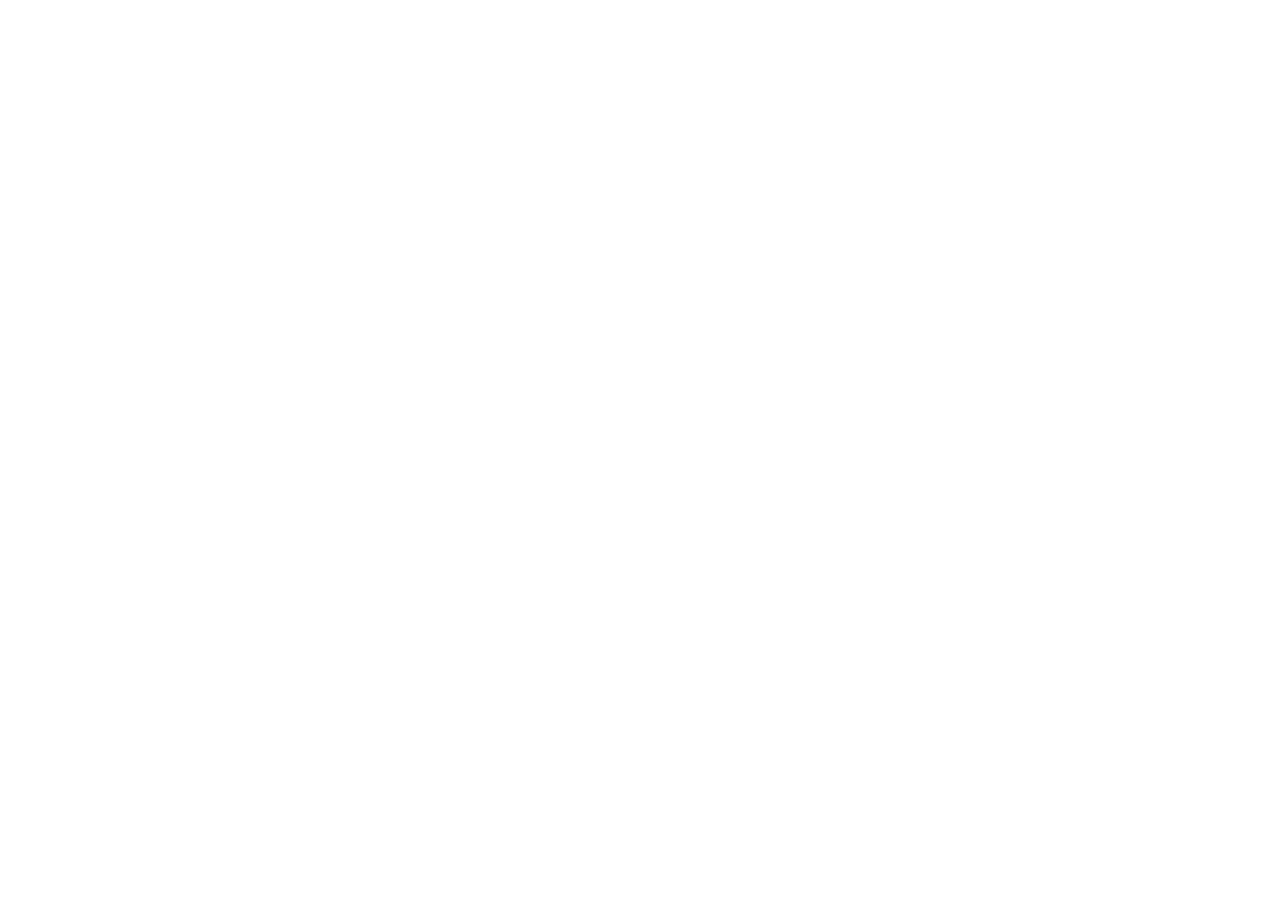
==== index.html @ 96627947 "index" ====
<!DOCTYPE html><html><head><meta charset=utf-8><meta name=viewport content="width=device-width,initial-scale=1"><title>showcar</title><link href=/static/css/app.3d7162e06d2c3dfc57e698b5d2e3f928.css rel=stylesheet></head><body><div id=app></div><script type=text/javascript src=/static/js/manifest.2ae2e69a05c33dfc65f8.js></script><script type=text/javascript src=/static/js/vendor.08a08b1ce6502464ef05.js></script><script type=text/javascript src=/static/js/app.166dd9faf4b6a2772e2f.js></script></body></html>
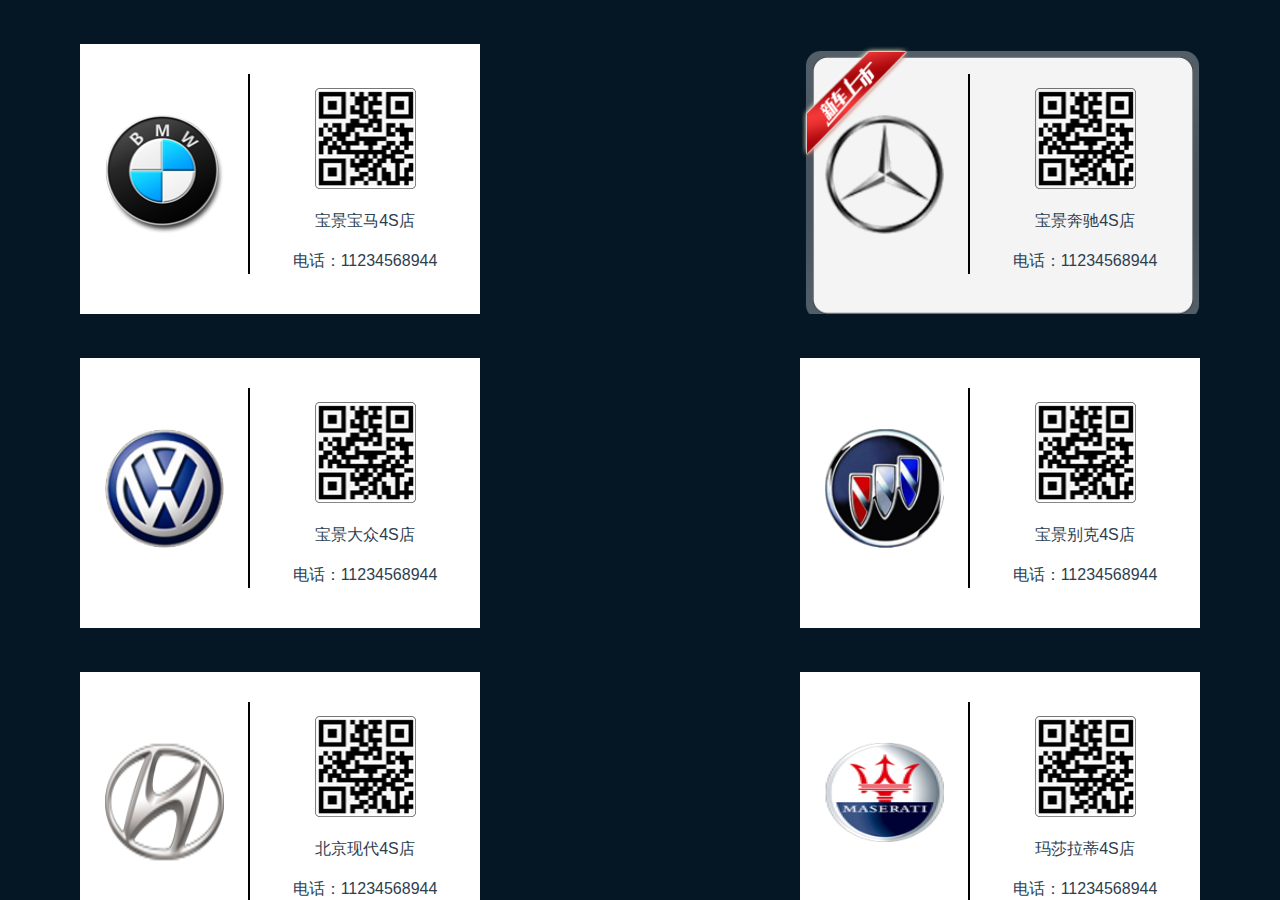
==== commit 101f7c72: "update" ====
--- a/index.html
+++ b/index.html
@@ -1 +1 @@
-<!DOCTYPE html><html><head><meta charset=utf-8><meta name=viewport content="width=device-width,initial-scale=1"><title>showcar</title><link href=/static/css/app.3d7162e06d2c3dfc57e698b5d2e3f928.css rel=stylesheet></head><body><div id=app></div><script type=text/javascript src=/static/js/manifest.2ae2e69a05c33dfc65f8.js></script><script type=text/javascript src=/static/js/vendor.08a08b1ce6502464ef05.js></script><script type=text/javascript src=/static/js/app.166dd9faf4b6a2772e2f.js></script></body></html>+<!DOCTYPE html><html><head><meta charset=utf-8><meta name=viewport content="width=device-width,initial-scale=1"><title>showcar</title><link href=/static/css/app.4a319bc3fc315acbc1d6d2294ffc2790.css rel=stylesheet></head><body><div id=app></div><script type=text/javascript src=/static/js/manifest.2ae2e69a05c33dfc65f8.js></script><script type=text/javascript src=/static/js/vendor.08a08b1ce6502464ef05.js></script><script type=text/javascript src=/static/js/app.52a9c3a6511834cae2ea.js></script></body></html>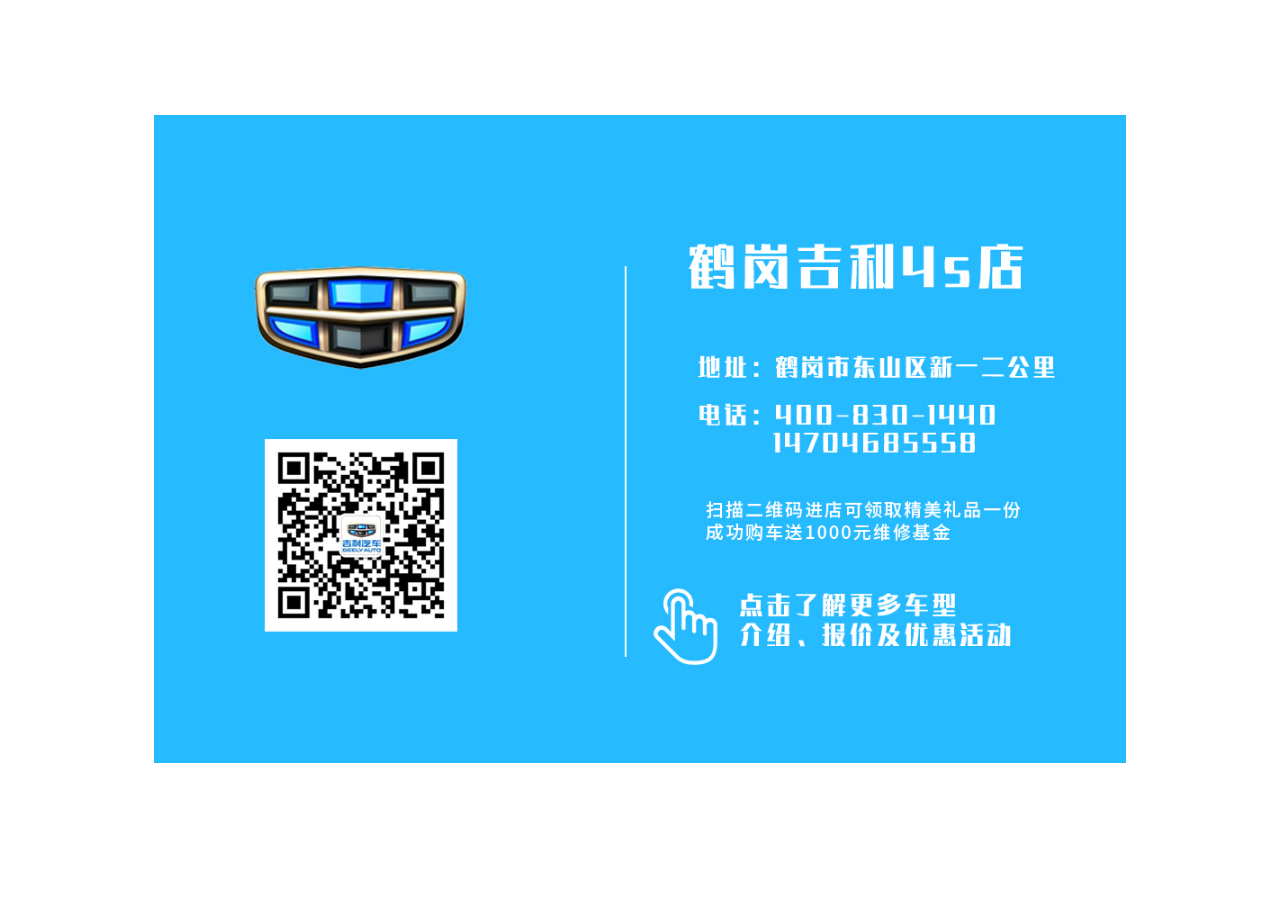
==== commit 8a2fbb41: "add new car show" ====
--- a/index.html
+++ b/index.html
@@ -1 +1 @@
-<!DOCTYPE html><html><head><meta charset=utf-8><meta name=viewport content="width=device-width,initial-scale=1"><title>showcar</title><link href=/static/css/app.4a319bc3fc315acbc1d6d2294ffc2790.css rel=stylesheet></head><body><div id=app></div><script type=text/javascript src=/static/js/manifest.2ae2e69a05c33dfc65f8.js></script><script type=text/javascript src=/static/js/vendor.08a08b1ce6502464ef05.js></script><script type=text/javascript src=/static/js/app.52a9c3a6511834cae2ea.js></script></body></html>+<!DOCTYPE html><html><head><meta charset=utf-8><meta name=viewport content="width=device-width,initial-scale=1"><title>carshow</title><link href=/static/css/app.90808871d646567eaec6ad92333cfd5a.css rel=stylesheet></head><body><div id=app></div><script type=text/javascript src=/static/js/manifest.2ae2e69a05c33dfc65f8.js></script><script type=text/javascript src=/static/js/vendor.92a434c973eefec2db1a.js></script><script type=text/javascript src=/static/js/app.d0809701f386eaba2316.js></script></body></html>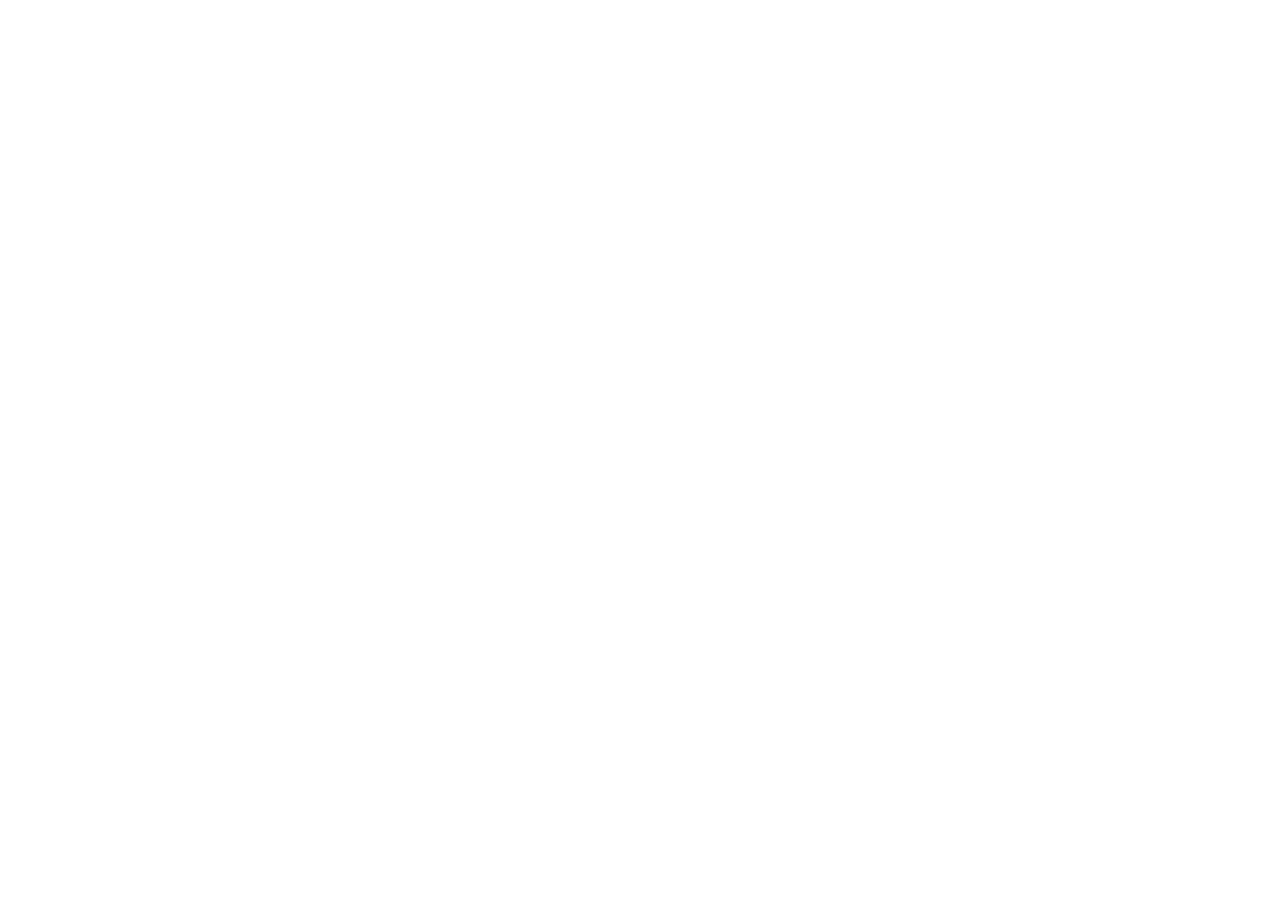
==== commit d1089803: "“" ====
--- a/index.html
+++ b/index.html
@@ -1 +1 @@
-<!DOCTYPE html><html><head><meta charset=utf-8><meta name=viewport content="width=device-width,initial-scale=1"><title>carshow</title><link href=/static/css/app.90808871d646567eaec6ad92333cfd5a.css rel=stylesheet></head><body><div id=app></div><script type=text/javascript src=/static/js/manifest.2ae2e69a05c33dfc65f8.js></script><script type=text/javascript src=/static/js/vendor.92a434c973eefec2db1a.js></script><script type=text/javascript src=/static/js/app.d0809701f386eaba2316.js></script></body></html>+<!DOCTYPE html><html><head><meta charset=utf-8><meta name=viewport content="width=device-width,initial-scale=1"><title>carshow</title><link href=/static/css/app.90808871d646567eaec6ad92333cfd5a.css rel=stylesheet></head><body><div id=app></div><script type=text/javascript src=/static/js/manifest.2ae2e69a05c33dfc65f8.js></script><script type=text/javascript src=/static/js/vendor.92a434c973eefec2db1a.js></script><script type=text/javascript src=/static/js/app.c76017a7bfda6312e7f8.js></script></body></html>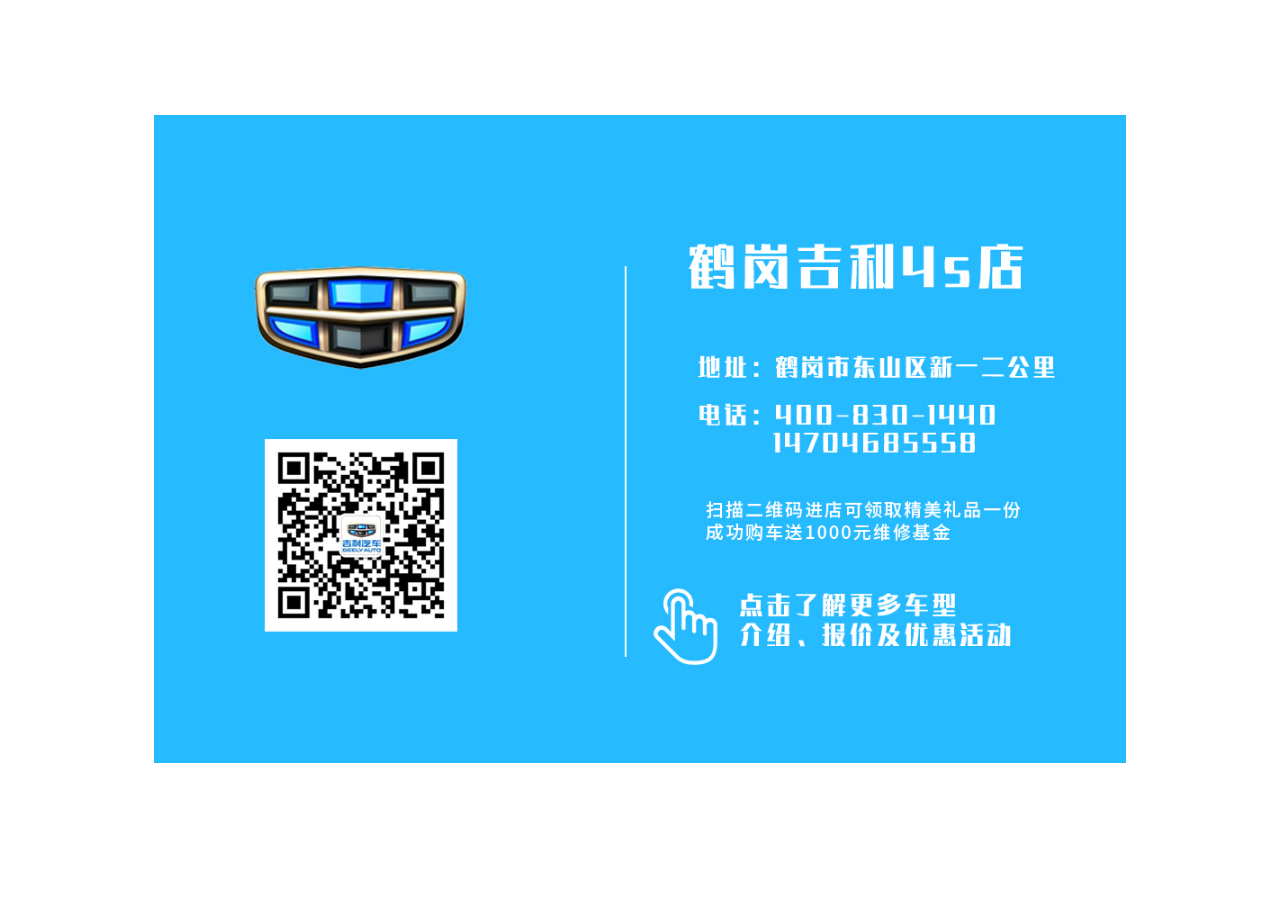
==== commit 473f2936: "update" ====
--- a/index.html
+++ b/index.html
@@ -1 +1 @@
-<!DOCTYPE html><html><head><meta charset=utf-8><meta name=viewport content="width=device-width,initial-scale=1"><title>carshow</title><link href=/static/css/app.90808871d646567eaec6ad92333cfd5a.css rel=stylesheet></head><body><div id=app></div><script type=text/javascript src=/static/js/manifest.2ae2e69a05c33dfc65f8.js></script><script type=text/javascript src=/static/js/vendor.92a434c973eefec2db1a.js></script><script type=text/javascript src=/static/js/app.c76017a7bfda6312e7f8.js></script></body></html>+<!DOCTYPE html><html><head><meta charset=utf-8><meta name=viewport content="width=device-width,initial-scale=1"><title>carshow</title><link href=/static/css/app.90808871d646567eaec6ad92333cfd5a.css rel=stylesheet></head><body><div id=app></div><script type=text/javascript src=/static/js/manifest.2ae2e69a05c33dfc65f8.js></script><script type=text/javascript src=/static/js/vendor.92a434c973eefec2db1a.js></script><script type=text/javascript src=/static/js/app.a8401690e9e6d3c11117.js></script></body></html>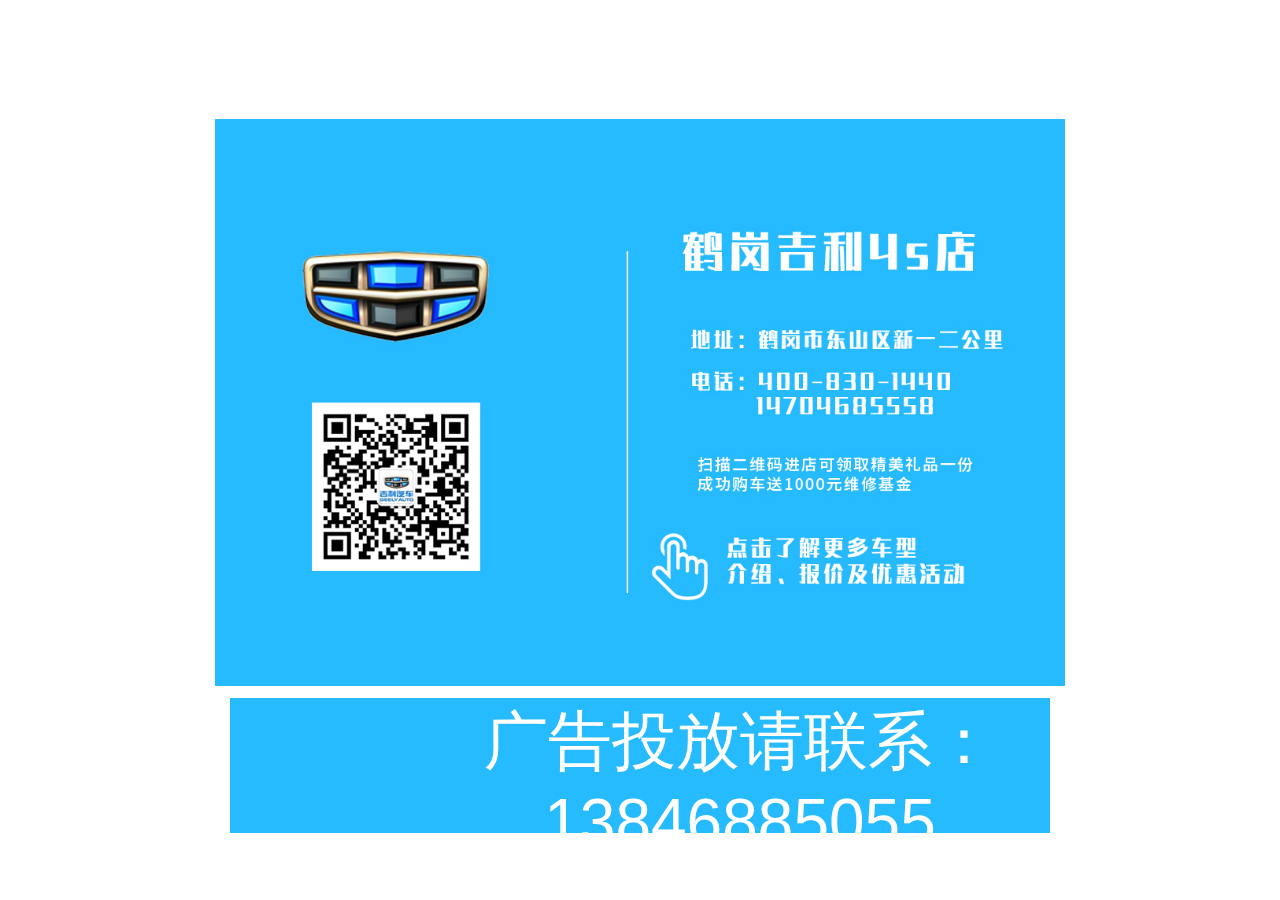
==== commit 99392639: "update" ====
--- a/index.html
+++ b/index.html
@@ -1 +1 @@
-<!DOCTYPE html><html><head><meta charset=utf-8><meta name=viewport content="width=device-width,initial-scale=1"><title>carshow</title><link href=/static/css/app.90808871d646567eaec6ad92333cfd5a.css rel=stylesheet></head><body><div id=app></div><script type=text/javascript src=/static/js/manifest.2ae2e69a05c33dfc65f8.js></script><script type=text/javascript src=/static/js/vendor.92a434c973eefec2db1a.js></script><script type=text/javascript src=/static/js/app.a8401690e9e6d3c11117.js></script></body></html>+<!DOCTYPE html><html><head><meta charset=utf-8><meta name=viewport content="width=device-width,initial-scale=1"><title>carshow</title><link href=/static/css/app.52ff20171fb3af5aa5c4497434da45db.css rel=stylesheet></head><body><div id=app></div><script type=text/javascript src=/static/js/manifest.2ae2e69a05c33dfc65f8.js></script><script type=text/javascript src=/static/js/vendor.92a434c973eefec2db1a.js></script><script type=text/javascript src=/static/js/app.5981dfb88dc3d4315864.js></script></body></html>